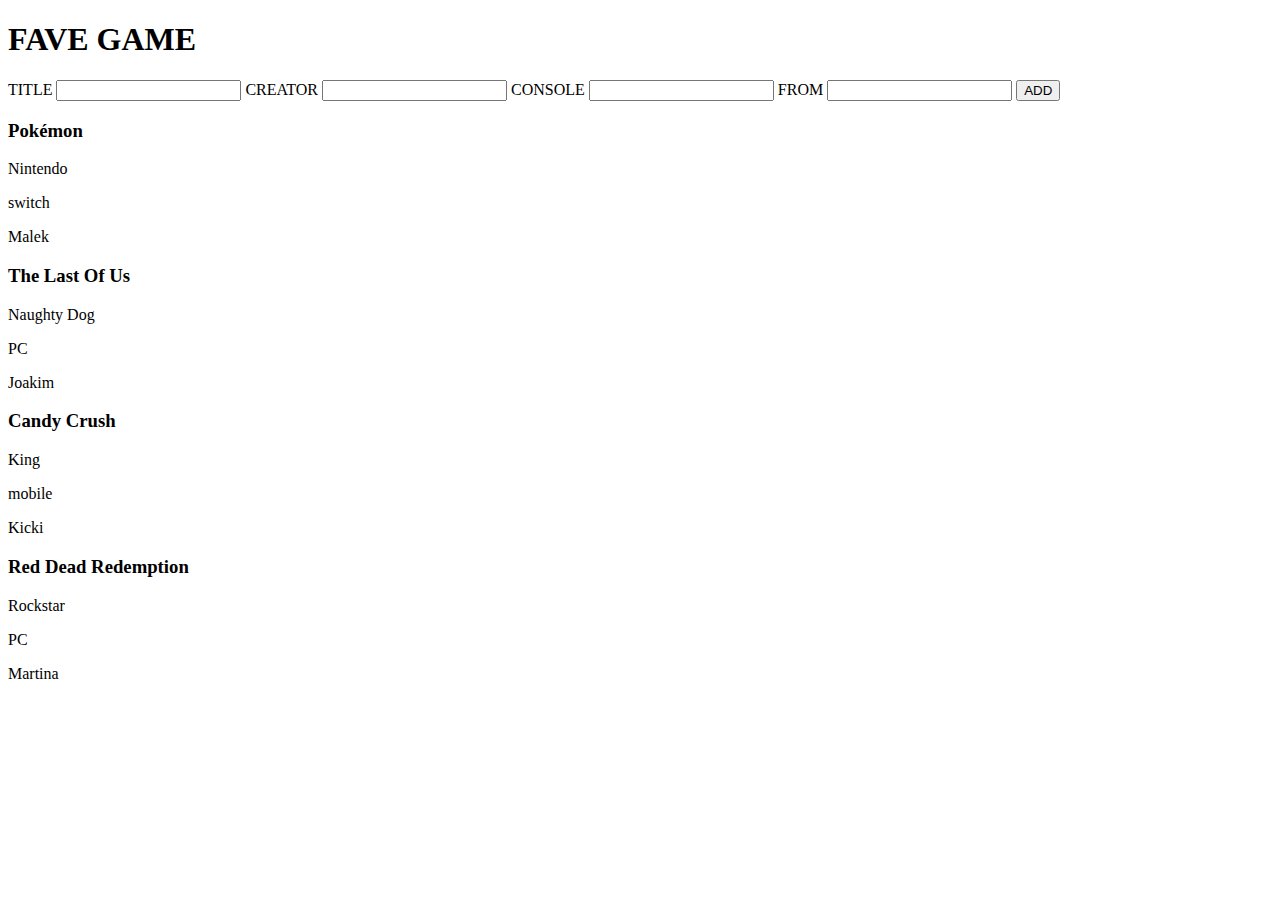
==== index.html @ 015ea2da "first commit" ====
<!DOCTYPE html>
<html lang="en">

<head>
    <meta charset="UTF-8">
    <meta http-equiv="X-UA-Compatible" content="IE=edge">
    <meta name="viewport" content="width=device-width, initial-scale=1.0">
    <title>FAVE GAME</title>
</head>

<body>
    <div class="wrapper">
        <header>
            <h1>FAVE GAME</h1>
        </header>
        <main>
            <form>
                <label for="title">TITLE</label>
                <input type="text" id="title">

                <label for="creator">CREATOR</label>
                <input type="text" id="creator">

                <label for="console">CONSOLE</label>
                <input type="text" id="console">

                <label for="from">FROM</label>
                <input type="text" id="from">

                <input type="button" value="ADD" id="add-game">
            </form>
            <section class="games-container">

            </section>
        </main>
    </div>
    <script src="./script.js"></script>
</body>

</html>
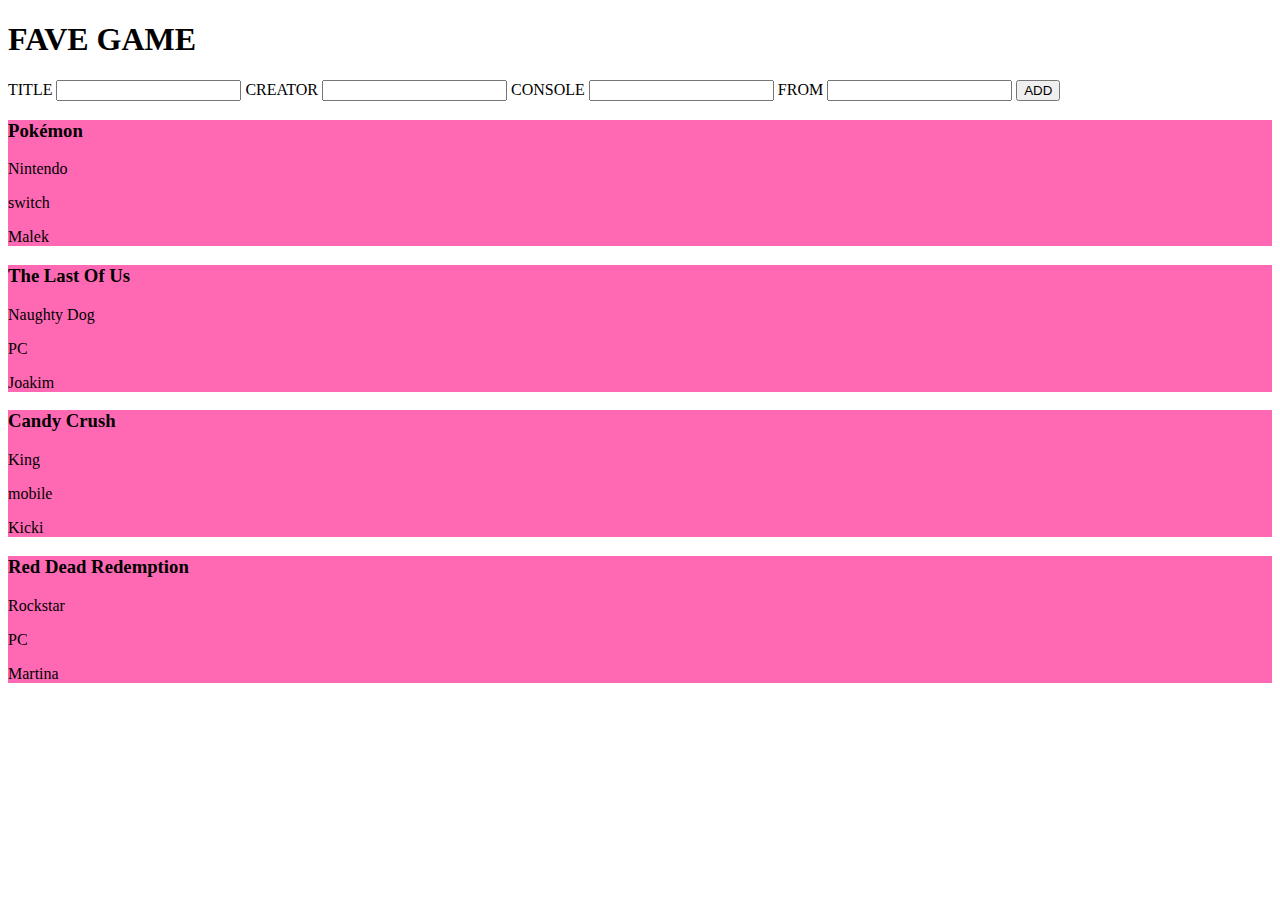
==== commit be8b1f32: "add new game" ====
--- a/index.html
+++ b/index.html
@@ -5,6 +5,7 @@
     <meta charset="UTF-8">
     <meta http-equiv="X-UA-Compatible" content="IE=edge">
     <meta name="viewport" content="width=device-width, initial-scale=1.0">
+    <link rel="stylesheet" href="main.css">
     <title>FAVE GAME</title>
 </head>
 
--- a/main.css
+++ b/main.css
@@ -0,0 +1,3 @@
+.games-container__card {
+    background-color: hotpink;
+}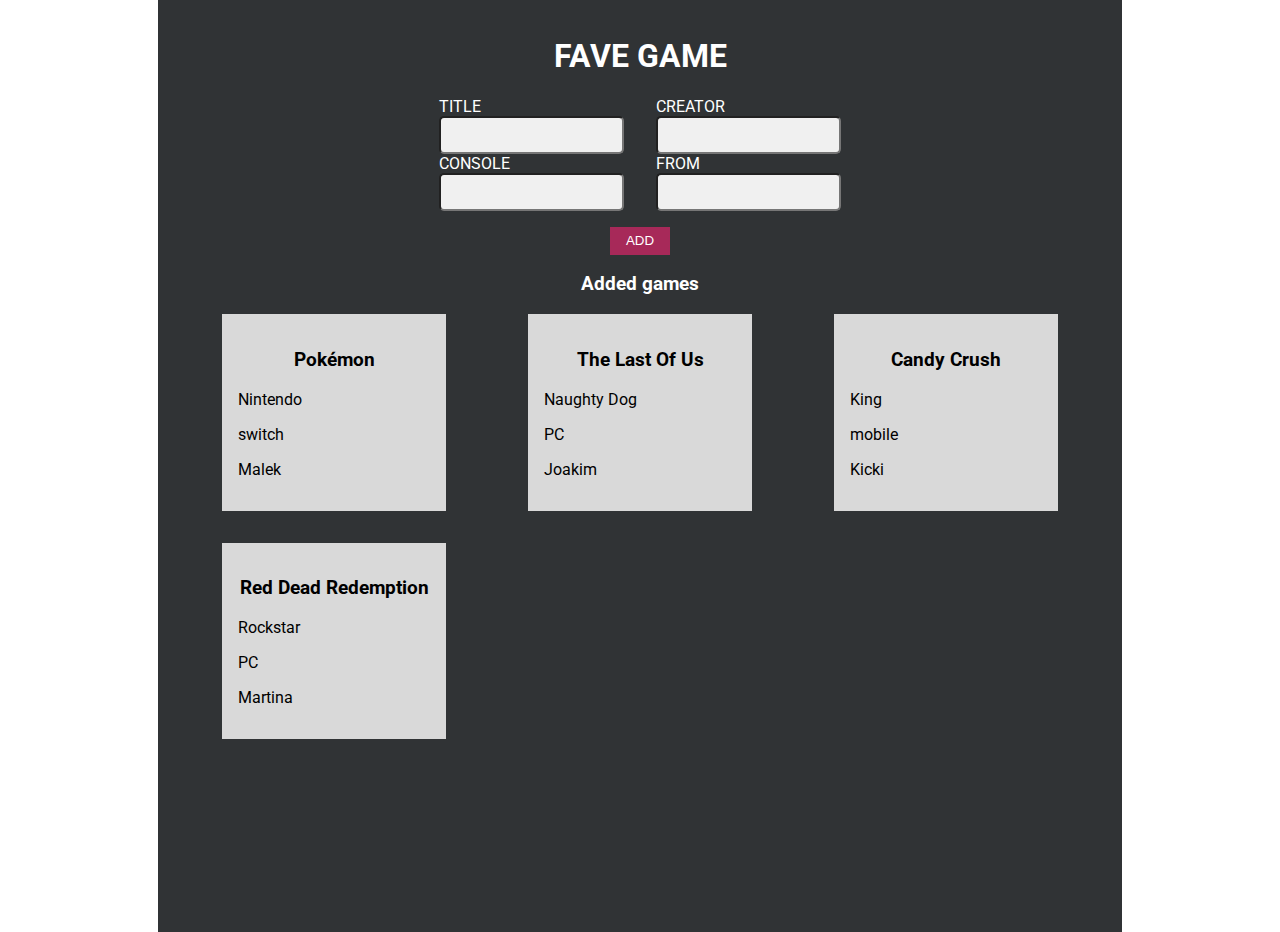
==== commit e2e7032c: "styling" ====
--- a/index.html
+++ b/index.html
@@ -6,6 +6,7 @@
     <meta http-equiv="X-UA-Compatible" content="IE=edge">
     <meta name="viewport" content="width=device-width, initial-scale=1.0">
     <link rel="stylesheet" href="main.css">
+    <link rel="stylesheet" href="index.css">
     <title>FAVE GAME</title>
 </head>
 
@@ -16,26 +17,34 @@
         </header>
         <main>
             <form>
-                <label for="title">TITLE</label>
-                <input type="text" id="title">
-
-                <label for="creator">CREATOR</label>
-                <input type="text" id="creator">
-
-                <label for="console">CONSOLE</label>
-                <input type="text" id="console">
-
-                <label for="from">FROM</label>
-                <input type="text" id="from">
-
+                <section class="form__rows">
+                    <div>
+                        <label for="title">TITLE</label>
+                        <input type="text" id="title">
+                    </div>
+                    <div>
+                        <label for="creator">CREATOR</label>
+                        <input type="text" id="creator">
+                        <div>
+                </section>
+                <section class="form__rows">
+                    <div>
+                        <label for="console">CONSOLE</label>
+                        <input type="text" id="console">
+                    </div>
+                    <div>
+                        <label for="from">FROM</label>
+                        <input type="text" id="from">
+                    </div>
+                </section>
                 <input type="button" value="ADD" id="add-game">
             </form>
+            <h3>Added games</h3>
             <section class="games-container">
-
             </section>
         </main>
-    </div>
-    <script src="./script.js"></script>
+        </div>
+        <script src="./script.js"></script>
 </body>
 
 </html>--- a/main.css
+++ b/main.css
@@ -1,3 +1,19 @@
-.games-container__card {
-    background-color: hotpink;
+@import url('https://fonts.googleapis.com/css2?family=Roboto:wght@300;400;500&display=swap');
+body {
+    margin: 0;
+    font-family: 'Roboto', sans-serif;
+}
+
+.wrapper {
+    max-width: 900px;
+    background-color: #303335;
+    padding: 1rem 2rem;
+    color: white;
+    margin: 0 auto;
+    min-height: 100vh;
+}
+
+header h1,
+h3 {
+    text-align: center;
 }--- a/index.css
+++ b/index.css
@@ -0,0 +1,53 @@
+form {
+    display: flex;
+    flex-direction: column;
+    justify-content: center;
+}
+
+form .form__rows {
+    display: flex;
+    justify-content: center;
+    gap: 2rem;
+}
+
+form .form__rows div {
+    display: flex;
+    flex-direction: column;
+}
+
+form .form__rows input[type=text] {
+    height: 2rem;
+    border-radius: 5px;
+    background-color: #f0f0f0;
+}
+
+form .form__rows input[type=text]:focus,
+form .form__rows input[type=text]:active {
+    appearance: none;
+    border-color: rgb(167, 41, 89);
+}
+
+#add-game {
+    width: min-content;
+    padding: 0.4rem 1rem;
+    background-color: rgb(167, 41, 89);
+    color: white;
+    border: none;
+    margin: 0 auto;
+    margin-top: 1rem;
+}
+
+.games-container {
+    display: flex;
+    justify-content: space-between;
+    flex-wrap: wrap;
+    gap: 2rem;
+    margin: 1rem 2rem;
+}
+
+.games-container__card {
+    background-color: #D9D9D9;
+    color: black;
+    min-width: 12rem;
+    padding: 1rem;
+}